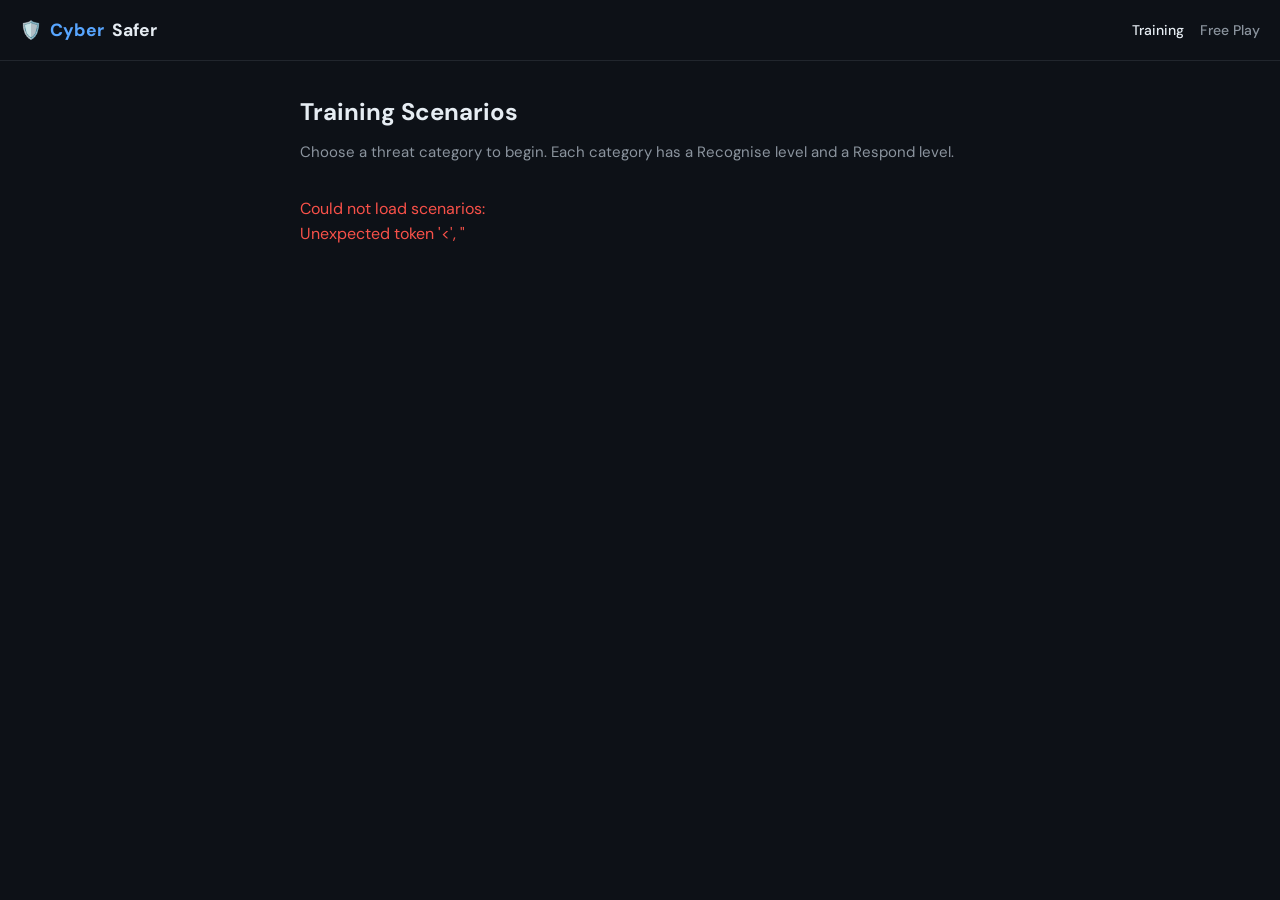
==== static/category.html @ 33333b53 "feat: progressive disclosure UI + recognise/respond tiers Navigation: - scenarios.html → category pi" ====
<!DOCTYPE html>
<html lang="en">
<head>
  <meta charset="UTF-8">
  <meta name="viewport" content="width=device-width, initial-scale=1.0">
  <title>Category — CyberSafer</title>
  <link rel="stylesheet" href="css/styles.css">
  <style>
    .tier-section { margin-bottom: 2.5rem; }
    .tier-header {
      display: flex;
      align-items: center;
      gap: 0.75rem;
      margin-bottom: 1rem;
      padding-bottom: 0.75rem;
      border-bottom: 1px solid var(--border-subtle);
    }
    .tier-icon { font-size: 1.25rem; }
    .tier-title { font-weight: 700; font-size: 1rem; }
    .tier-desc { font-size: 0.8125rem; color: var(--text-muted); margin-top: 0.1rem; }
    .scenario-list { display: flex; flex-direction: column; gap: 0.75rem; }
    .s-card {
      background: var(--surface);
      border: 1px solid var(--border);
      border-radius: var(--radius-lg);
      padding: 1rem 1.25rem;
      cursor: pointer;
      transition: all 0.15s ease;
      display: flex;
      align-items: center;
      gap: 1rem;
    }
    .s-card:hover { border-color: var(--blue); }
    .s-card:active { transform: scale(0.99); }
    .s-card__body { flex: 1; min-width: 0; }
    .s-card__title { font-weight: 600; font-size: 0.9375rem; margin-bottom: 0.3rem; }
    .s-card__desc { font-size: 0.8125rem; color: var(--text-muted); line-height: 1.45;
      white-space: nowrap; overflow: hidden; text-overflow: ellipsis; }
    .s-card__meta { display: flex; gap: 0.4rem; margin-top: 0.5rem; flex-wrap: wrap; align-items: center; }
    .s-card__done {
      width: 24px; height: 24px; border-radius: 50%;
      background: var(--green-dim); border: 1px solid var(--green-border);
      display: flex; align-items: center; justify-content: center;
      font-size: 0.8rem; color: var(--green); flex-shrink: 0;
    }
    .s-card__arrow { color: var(--text-subtle); flex-shrink: 0; transition: all 0.15s; }
    .s-card:hover .s-card__arrow { color: var(--blue); transform: translateX(2px); }

    .recommended-tag {
      display: inline-flex; align-items: center; gap: 0.3rem;
      font-size: 0.7rem; font-weight: 600; text-transform: uppercase;
      letter-spacing: 0.5px; color: var(--blue); background: var(--blue-dim);
      border: 1px solid var(--blue-border); border-radius: 20px;
      padding: 0.15rem 0.5rem;
    }

    .cat-hero {
      padding: 1.5rem 0 0.5rem;
      display: flex;
      align-items: center;
      gap: 1rem;
      margin-bottom: 1.5rem;
    }
    .cat-hero__icon { font-size: 2.5rem; }
    .cat-hero__title { font-size: 1.5rem; font-weight: 700; margin-bottom: 0.25rem; }
    .cat-hero__desc { font-size: 0.9rem; color: var(--text-muted); line-height: 1.5; }
  </style>
</head>
<body>
  <header class="header">
    <a href="scenarios.html" class="header__logo">← <span>Cyber</span>Safer</a>
  </header>

  <div class="container page" style="padding-top:0;">
    <div class="cat-hero">
      <div class="cat-hero__icon" id="cat-icon"></div>
      <div>
        <div class="cat-hero__title" id="cat-title">Loading...</div>
        <div class="cat-hero__desc" id="cat-desc"></div>
      </div>
    </div>

    <div id="tier-recognise" class="tier-section" style="display:none;">
      <div class="tier-header">
        <div class="tier-icon">👁️</div>
        <div>
          <div class="tier-title">Step 1 — Recognise</div>
          <div class="tier-desc">Read a scripted conversation and identify the warning signs</div>
        </div>
      </div>
      <div class="scenario-list" id="list-recognise"></div>
    </div>

    <div id="tier-respond" class="tier-section" style="display:none;">
      <div class="tier-header">
        <div class="tier-icon">💬</div>
        <div>
          <div class="tier-title">Step 2 — Respond</div>
          <div class="tier-desc">Have a live conversation with an AI adversary and practise your responses</div>
        </div>
      </div>
      <div class="scenario-list" id="list-respond"></div>
    </div>
  </div>

  <!-- Content warning modal -->
  <div class="modal-overlay" id="warning-modal" style="display:none;">
    <div class="modal">
      <div class="modal__icon">⚠️</div>
      <h2 class="modal__title" id="warning-title">Content Warning</h2>
      <div class="modal__body" id="warning-body"></div>
      <div class="modal__actions">
        <button class="btn btn--primary" id="warning-proceed">I understand — continue</button>
        <button class="btn btn--ghost" id="warning-cancel">Go back</button>
      </div>
    </div>
  </div>

  <script>
    const CATEGORIES = {
      phishing:      { icon:'🎣', label:'Phishing',       desc:'Fake emails and messages designed to steal your information or trick you into clicking malicious links.' },
      online_scams:  { icon:'💸', label:'Scams',          desc:'Too-good-to-be-true investment offers, fake jobs, and financial fraud.' },
      malware:       { icon:'🦠', label:'Malware',        desc:'Malicious software and fake tech support scams that try to compromise your device.' },
      identity_theft:{ icon:'🪪', label:'Identity Theft', desc:'Attempts to harvest your personal information and take over your accounts.' },
      cyberbullying: { icon:'😤', label:'Cyberbullying',  desc:'Online harassment, threats, and social manipulation in group chats and on social media.' },
      grooming:      { icon:'⚠️', label:'Online Safety',  desc:'Manipulation and grooming tactics used by adults targeting young people online.' },
    };
    const DIFFICULTY_BADGE = {
      beginner:    ['badge--green','Beginner'],
      medium:      ['badge--amber','Intermediate'],
      intermediate:['badge--amber','Intermediate'],
      hard:        ['badge--red','Advanced'],
      advanced:    ['badge--red','Advanced'],
    };

    const params = new URLSearchParams(location.search);
    const catKey = params.get('cat');
    let pendingScenario = null;

    async function load() {
      if (!catKey) { location.href = 'scenarios.html'; return; }

      const meta = CATEGORIES[catKey] || { icon:'🔐', label: catKey, desc:'' };
      document.title = `${meta.label} — CyberSafer`;
      document.getElementById('cat-icon').textContent = meta.icon;
      document.getElementById('cat-title').textContent = meta.label;
      document.getElementById('cat-desc').textContent = meta.desc;

      try {
        const res = await fetch('/api/scenarios');
        const data = await res.json();
        const scenarios = (data.categories || {})[catKey] || [];
        const completed = JSON.parse(localStorage.getItem('cs_completed') || '[]');

        // Fetch full scenario details for tier info
        const details = await Promise.all(
          scenarios.map(s => fetch(`/api/scenario/${encodeURIComponent(s.id)}`).then(r => r.json()))
        );

        const recognise = details.filter(s => s.tier === 'recognise');
        const respond   = details.filter(s => s.tier === 'respond' || !s.tier);

        // Sort respond by difficulty
        const diffOrder = { beginner:0, medium:1, intermediate:1, hard:2, advanced:2 };
        respond.sort((a,b) => (diffOrder[a.difficulty]||1) - (diffOrder[b.difficulty]||1));

        if (recognise.length) {
          document.getElementById('tier-recognise').style.display = 'block';
          document.getElementById('list-recognise').innerHTML =
            recognise.map((s,i) => renderCard(s, completed, i === 0 && !completed.includes(s.id))).join('');
        }

        if (respond.length) {
          document.getElementById('tier-respond').style.display = 'block';
          const recogniseDone = recognise.length === 0 || recognise.every(s => completed.includes(s.id));
          document.getElementById('list-respond').innerHTML =
            respond.map((s,i) => renderCard(s, completed, i === 0 && recogniseDone && !completed.includes(s.id))).join('');
        }

      } catch(e) {
        document.getElementById('cat-title').textContent = 'Error loading scenarios';
      }
    }

    function renderCard(s, completed, recommended) {
      const done = completed.includes(s.id);
      const [diffCls, diffLabel] = DIFFICULTY_BADGE[s.difficulty] || ['badge--subtle', s.difficulty];
      const typeLabel = s.type === 'observe' ? '👁️ Identify' : '💬 Chat';
      const mins = s.estimated_minutes || 5;

      return `
        <div class="s-card" onclick="selectScenario('${s.id}', ${s.content_warning ? 'true' : 'false'}, '${s.type || 'chat'}')">
          <div class="s-card__body">
            <div class="s-card__title">${s.title}</div>
            <div class="s-card__desc">${(s.introduction || '').substring(0, 90)}${s.introduction?.length > 90 ? '…' : ''}</div>
            <div class="s-card__meta">
              <span class="badge ${diffCls}">${diffLabel}</span>
              <span class="badge badge--subtle">${typeLabel}</span>
              <span class="badge badge--subtle">~${mins} min</span>
              ${recommended ? '<span class="recommended-tag">★ Start here</span>' : ''}
            </div>
          </div>
          ${done ? '<div class="s-card__done">✓</div>' : '<div class="s-card__arrow">›</div>'}
        </div>
      `;
    }

    async function selectScenario(id, hasWarning, type) {
      if (hasWarning) {
        const res = await fetch(`/api/scenario/${id}`);
        const s = await res.json();
        pendingScenario = { id, type };
        document.getElementById('warning-title').textContent = `Content Warning — ${s.title}`;
        document.getElementById('warning-body').textContent = s.content_warning_text || 'This scenario deals with a sensitive topic.';
        document.getElementById('warning-modal').style.display = 'flex';
      } else {
        launch(id, type);
      }
    }

    function launch(id, type) {
      if (type === 'observe') {
        location.href = `observe.html?scenario=${encodeURIComponent(id)}`;
      } else {
        location.href = `chat.html?scenario=${encodeURIComponent(id)}`;
      }
    }

    document.getElementById('warning-proceed').onclick = () => {
      document.getElementById('warning-modal').style.display = 'none';
      if (pendingScenario) launch(pendingScenario.id, pendingScenario.type);
    };
    document.getElementById('warning-cancel').onclick = () => {
      document.getElementById('warning-modal').style.display = 'none';
      pendingScenario = null;
    };
    document.getElementById('warning-modal').onclick = e => {
      if (e.target === e.currentTarget) {
        e.currentTarget.style.display = 'none';
        pendingScenario = null;
      }
    };

    load();
  </script>
</body>
</html>
---- static/css/styles.css ----
/* CyberSafer v2 — styles.css
   Aesthetic: Tactical minimalism
   Fonts: DM Sans (body) + DM Mono (chat/code)
   Mobile-first, single stylesheet
*/

@import url('https://fonts.googleapis.com/css2?family=DM+Sans:wght@300;400;500;600;700&family=DM+Mono:wght@400;500&display=swap');

/* ---------- Variables ---------- */
:root {
  --bg:           #0d1117;
  --surface:      #161b22;
  --surface-2:    #1c2128;
  --border:       #30363d;
  --border-subtle:#21262d;

  --blue:         #58a6ff;
  --blue-dim:     rgba(88, 166, 255, 0.15);
  --blue-border:  rgba(88, 166, 255, 0.3);
  --green:        #3fb950;
  --green-dim:    rgba(63, 185, 80, 0.12);
  --green-border: rgba(63, 185, 80, 0.3);
  --amber:        #d29922;
  --amber-dim:    rgba(210, 153, 34, 0.12);
  --red:          #f85149;
  --red-dim:      rgba(248, 81, 73, 0.12);

  --text:         #e6edf3;
  --text-muted:   #8b949e;
  --text-subtle:  #484f58;

  --radius:       8px;
  --radius-lg:    12px;
  --radius-xl:    16px;
  --transition:   0.15s ease;

  --font-body:    'DM Sans', system-ui, sans-serif;
  --font-mono:    'DM Mono', 'Courier New', monospace;
}

/* ---------- Reset ---------- */
*, *::before, *::after { box-sizing: border-box; margin: 0; padding: 0; }
html { font-size: 16px; -webkit-text-size-adjust: 100%; }
body {
  font-family: var(--font-body);
  background: var(--bg);
  color: var(--text);
  line-height: 1.6;
  min-height: 100vh;
  overflow-x: hidden;
}
a { color: var(--blue); text-decoration: none; }
a:hover { text-decoration: underline; }
button { cursor: pointer; font-family: var(--font-body); }
img { max-width: 100%; }

/* ---------- Layout ---------- */
.container {
  width: 100%;
  max-width: 680px;
  margin: 0 auto;
  padding: 0 1.25rem;
}
.container--wide {
  max-width: 960px;
}

/* ---------- Header ---------- */
.header {
  border-bottom: 1px solid var(--border-subtle);
  padding: 1rem 1.25rem;
  display: flex;
  align-items: center;
  justify-content: space-between;
  position: sticky;
  top: 0;
  background: var(--bg);
  z-index: 100;
}
.header__logo {
  font-size: 1.1rem;
  font-weight: 700;
  color: var(--text);
  text-decoration: none;
  display: flex;
  align-items: center;
  gap: 0.5rem;
}
.header__logo span { color: var(--blue); }
.header__nav { display: flex; gap: 1rem; }
.header__nav a {
  font-size: 0.875rem;
  color: var(--text-muted);
  font-weight: 500;
}
.header__nav a:hover { color: var(--text); text-decoration: none; }

/* ---------- Buttons ---------- */
.btn {
  display: inline-flex;
  align-items: center;
  gap: 0.5rem;
  padding: 0.625rem 1.25rem;
  border-radius: var(--radius);
  font-size: 0.9375rem;
  font-weight: 600;
  border: none;
  transition: all var(--transition);
  white-space: nowrap;
}
.btn--primary {
  background: var(--blue);
  color: #fff;
}
.btn--primary:hover { background: #79b8ff; }
.btn--secondary {
  background: var(--surface-2);
  color: var(--text);
  border: 1px solid var(--border);
}
.btn--secondary:hover { border-color: var(--blue); color: var(--blue); }
.btn--ghost {
  background: transparent;
  color: var(--text-muted);
  border: 1px solid var(--border);
}
.btn--ghost:hover { color: var(--text); border-color: var(--border); }
.btn--danger {
  background: var(--red-dim);
  color: var(--red);
  border: 1px solid rgba(248,81,73,0.3);
}
.btn--danger:hover { background: rgba(248,81,73,0.25); }
.btn--lg { padding: 0.875rem 2rem; font-size: 1rem; border-radius: var(--radius-lg); }
.btn--sm { padding: 0.375rem 0.75rem; font-size: 0.8125rem; }
.btn--full { width: 100%; justify-content: center; }
.btn:disabled { opacity: 0.5; cursor: not-allowed; }

/* ---------- Cards ---------- */
.card {
  background: var(--surface);
  border: 1px solid var(--border);
  border-radius: var(--radius-lg);
  padding: 1.25rem;
  transition: border-color var(--transition);
}
.card--interactive { cursor: pointer; }
.card--interactive:hover { border-color: var(--blue); }
.card--interactive:active { transform: scale(0.99); }

/* ---------- Badges ---------- */
.badge {
  display: inline-flex;
  align-items: center;
  gap: 0.3rem;
  padding: 0.2rem 0.6rem;
  border-radius: 20px;
  font-size: 0.75rem;
  font-weight: 600;
  text-transform: uppercase;
  letter-spacing: 0.5px;
}
.badge--blue   { background: var(--blue-dim);  color: var(--blue);  border: 1px solid var(--blue-border); }
.badge--green  { background: var(--green-dim); color: var(--green); border: 1px solid var(--green-border); }
.badge--amber  { background: var(--amber-dim); color: var(--amber); border: 1px solid rgba(210,153,34,0.3); }
.badge--red    { background: var(--red-dim);   color: var(--red);   border: 1px solid rgba(248,81,73,0.3); }
.badge--subtle { background: var(--surface-2); color: var(--text-muted); border: 1px solid var(--border); }

/* ---------- Flag chip (animated) ---------- */
.flag-chip {
  display: inline-flex;
  align-items: center;
  gap: 0.35rem;
  padding: 0.3rem 0.7rem;
  background: var(--green-dim);
  border: 1px solid var(--green-border);
  border-radius: 20px;
  font-size: 0.8rem;
  font-weight: 600;
  color: var(--green);
  animation: flagPop 0.4s cubic-bezier(0.175, 0.885, 0.32, 1.275) forwards;
}
@keyframes flagPop {
  0%   { transform: scale(0.6); opacity: 0; }
  70%  { transform: scale(1.08); }
  100% { transform: scale(1); opacity: 1; }
}

/* ---------- Score ring ---------- */
.score-ring {
  display: flex;
  flex-direction: column;
  align-items: center;
  gap: 0.5rem;
}
.score-ring svg { transform: rotate(-90deg); }
.score-ring__label {
  font-size: 2rem;
  font-weight: 700;
  color: var(--text);
  font-variant-numeric: tabular-nums;
}
.score-ring__sublabel {
  font-size: 0.875rem;
  color: var(--text-muted);
}

/* ---------- Category tabs ---------- */
.tabs {
  display: flex;
  gap: 0.5rem;
  flex-wrap: wrap;
  margin-bottom: 1.5rem;
}
.tab {
  padding: 0.4rem 1rem;
  border-radius: 20px;
  font-size: 0.875rem;
  font-weight: 500;
  border: 1px solid var(--border);
  background: transparent;
  color: var(--text-muted);
  transition: all var(--transition);
}
.tab:hover { color: var(--text); border-color: var(--blue); }
.tab--active {
  background: var(--blue-dim);
  color: var(--blue);
  border-color: var(--blue-border);
}

/* ---------- Chat ---------- */
.chat-layout {
  display: flex;
  flex-direction: column;
  height: 100dvh;
}
.chat-header {
  padding: 0.875rem 1.25rem;
  border-bottom: 1px solid var(--border-subtle);
  display: flex;
  align-items: center;
  gap: 1rem;
  background: var(--bg);
  flex-shrink: 0;
}
.chat-header__info { flex: 1; min-width: 0; }
.chat-header__name {
  font-weight: 600;
  font-size: 0.9375rem;
  white-space: nowrap;
  overflow: hidden;
  text-overflow: ellipsis;
}
.chat-header__meta {
  font-size: 0.8rem;
  color: var(--text-muted);
}
.chat-header__actions { display: flex; gap: 0.5rem; flex-shrink: 0; }

.flag-counter {
  display: flex;
  align-items: center;
  gap: 0.4rem;
  font-size: 0.8125rem;
  font-weight: 600;
  color: var(--text-muted);
  background: var(--surface);
  border: 1px solid var(--border);
  border-radius: 20px;
  padding: 0.3rem 0.75rem;
  transition: all var(--transition);
}
.flag-counter.has-flags {
  color: var(--green);
  background: var(--green-dim);
  border-color: var(--green-border);
}

.chat-messages {
  flex: 1;
  overflow-y: auto;
  padding: 1.25rem;
  display: flex;
  flex-direction: column;
  gap: 1rem;
  scroll-behavior: smooth;
}
.chat-messages::-webkit-scrollbar { width: 4px; }
.chat-messages::-webkit-scrollbar-track { background: transparent; }
.chat-messages::-webkit-scrollbar-thumb { background: var(--border); border-radius: 2px; }

.message {
  display: flex;
  gap: 0.75rem;
  max-width: 85%;
  animation: msgIn 0.2s ease forwards;
}
@keyframes msgIn {
  from { opacity: 0; transform: translateY(6px); }
  to   { opacity: 1; transform: translateY(0); }
}
.message--user {
  align-self: flex-end;
  flex-direction: row-reverse;
}
.message--adversary { align-self: flex-start; }
.message--system {
  align-self: center;
  max-width: 100%;
}

.message__avatar {
  width: 2rem;
  height: 2rem;
  border-radius: 50%;
  display: flex;
  align-items: center;
  justify-content: center;
  font-size: 1rem;
  flex-shrink: 0;
  background: var(--surface-2);
  border: 1px solid var(--border);
}
.message--user .message__avatar {
  background: var(--blue-dim);
  border-color: var(--blue-border);
}

.message__bubble {
  padding: 0.75rem 1rem;
  border-radius: var(--radius-lg);
  font-size: 0.9375rem;
  line-height: 1.55;
  font-family: var(--font-mono);
  font-size: 0.875rem;
}
.message--adversary .message__bubble {
  background: var(--surface);
  border: 1px solid var(--border);
  border-top-left-radius: 4px;
  color: var(--text);
}
.message--user .message__bubble {
  background: var(--blue-dim);
  border: 1px solid var(--blue-border);
  border-top-right-radius: 4px;
  color: var(--text);
}
.message--system .message__bubble {
  background: var(--green-dim);
  border: 1px solid var(--green-border);
  color: var(--green);
  font-family: var(--font-body);
  font-size: 0.875rem;
  font-weight: 500;
  text-align: center;
  width: 100%;
}

.message__flags {
  display: flex;
  flex-wrap: wrap;
  gap: 0.4rem;
  margin-top: 0.5rem;
}

.typing-indicator {
  display: flex;
  gap: 4px;
  padding: 0.75rem 1rem;
  background: var(--surface);
  border: 1px solid var(--border);
  border-radius: var(--radius-lg);
  border-top-left-radius: 4px;
  width: fit-content;
}
.typing-dot {
  width: 6px; height: 6px;
  background: var(--text-muted);
  border-radius: 50%;
  animation: typingBounce 1.2s infinite;
}
.typing-dot:nth-child(2) { animation-delay: 0.2s; }
.typing-dot:nth-child(3) { animation-delay: 0.4s; }
@keyframes typingBounce {
  0%, 80%, 100% { transform: translateY(0); opacity: 0.4; }
  40% { transform: translateY(-5px); opacity: 1; }
}

.chat-input-area {
  padding: 1rem 1.25rem;
  border-top: 1px solid var(--border-subtle);
  background: var(--bg);
  flex-shrink: 0;
}
.chat-input-row {
  display: flex;
  gap: 0.75rem;
  align-items: flex-end;
}
.chat-input {
  flex: 1;
  background: var(--surface);
  border: 1px solid var(--border);
  border-radius: var(--radius-lg);
  padding: 0.75rem 1rem;
  color: var(--text);
  font-family: var(--font-body);
  font-size: 0.9375rem;
  resize: none;
  min-height: 48px;
  max-height: 140px;
  line-height: 1.5;
  transition: border-color var(--transition);
  overflow-y: auto;
}
.chat-input:focus { outline: none; border-color: var(--blue); }
.chat-input::placeholder { color: var(--text-subtle); }
.chat-send {
  width: 48px;
  height: 48px;
  border-radius: var(--radius-lg);
  background: var(--blue);
  border: none;
  color: #fff;
  font-size: 1.1rem;
  display: flex;
  align-items: center;
  justify-content: center;
  flex-shrink: 0;
  transition: background var(--transition);
}
.chat-send:hover { background: #79b8ff; }
.chat-send:disabled { background: var(--border); }

/* ---------- Modal ---------- */
.modal-overlay {
  position: fixed;
  inset: 0;
  background: rgba(0,0,0,0.75);
  display: flex;
  align-items: center;
  justify-content: center;
  z-index: 200;
  padding: 1.25rem;
  animation: fadeIn 0.2s ease;
}
@keyframes fadeIn { from { opacity: 0; } to { opacity: 1; } }
.modal {
  background: var(--surface);
  border: 1px solid var(--border);
  border-radius: var(--radius-xl);
  padding: 2rem;
  max-width: 480px;
  width: 100%;
  animation: slideUp 0.25s ease;
}
@keyframes slideUp {
  from { transform: translateY(16px); opacity: 0; }
  to   { transform: translateY(0); opacity: 1; }
}
.modal__icon { font-size: 2.5rem; margin-bottom: 1rem; }
.modal__title { font-size: 1.25rem; font-weight: 700; margin-bottom: 0.75rem; }
.modal__body { color: var(--text-muted); line-height: 1.65; margin-bottom: 1.5rem; font-size: 0.9375rem; }
.modal__actions { display: flex; gap: 0.75rem; flex-wrap: wrap; }

/* ---------- Page sections ---------- */
.page { padding: 2rem 0 4rem; }
.page__title { font-size: 1.5rem; font-weight: 700; margin-bottom: 0.5rem; }
.page__subtitle { color: var(--text-muted); margin-bottom: 2rem; font-size: 0.9375rem; }

.scenario-grid {
  display: grid;
  grid-template-columns: 1fr;
  gap: 0.875rem;
}

.scenario-card {
  background: var(--surface);
  border: 1px solid var(--border);
  border-radius: var(--radius-lg);
  padding: 1.25rem;
  cursor: pointer;
  transition: all var(--transition);
  position: relative;
  display: flex;
  flex-direction: column;
  gap: 0.75rem;
}
.scenario-card:hover { border-color: var(--blue); transform: translateY(-1px); }
.scenario-card:active { transform: translateY(0); }
.scenario-card__header { display: flex; align-items: flex-start; justify-content: space-between; gap: 1rem; }
.scenario-card__title { font-weight: 600; font-size: 0.9375rem; line-height: 1.3; }
.scenario-card__desc { font-size: 0.875rem; color: var(--text-muted); line-height: 1.5; }
.scenario-card__meta { display: flex; gap: 0.5rem; align-items: center; flex-wrap: wrap; }
.scenario-card__done {
  position: absolute;
  top: 1rem; right: 1rem;
  width: 22px; height: 22px;
  background: var(--green-dim);
  border: 1px solid var(--green-border);
  border-radius: 50%;
  display: flex; align-items: center; justify-content: center;
  font-size: 0.75rem;
  color: var(--green);
}

/* ---------- Results / Debrief ---------- */
.results-page { padding: 2rem 1.25rem 4rem; max-width: 600px; margin: 0 auto; }
.results-header { text-align: center; margin-bottom: 2.5rem; }
.results-score { margin: 1.5rem auto; }
.results-flags { margin-bottom: 2rem; }
.results-flags__title { font-size: 0.8125rem; font-weight: 600; text-transform: uppercase; letter-spacing: 1px; color: var(--text-muted); margin-bottom: 0.75rem; }
.results-flags__list { display: flex; flex-wrap: wrap; gap: 0.5rem; }
.flag-item {
  display: inline-flex;
  align-items: center;
  gap: 0.4rem;
  padding: 0.35rem 0.75rem;
  border-radius: 20px;
  font-size: 0.8rem;
  font-weight: 500;
}
.flag-item--found { background: var(--green-dim); color: var(--green); border: 1px solid var(--green-border); }
.flag-item--missed { background: var(--surface-2); color: var(--text-muted); border: 1px solid var(--border); }
.debrief-box {
  background: var(--surface);
  border: 1px solid var(--border);
  border-radius: var(--radius-lg);
  padding: 1.5rem;
  margin-bottom: 1.5rem;
  font-size: 0.9375rem;
  line-height: 1.7;
  color: var(--text-muted);
}
.debrief-box p { margin-bottom: 0.75rem; }
.debrief-box p:last-child { margin-bottom: 0; }
.debrief-box strong { color: var(--text); }
.resources-box {
  background: var(--blue-dim);
  border: 1px solid var(--blue-border);
  border-radius: var(--radius-lg);
  padding: 1.25rem;
  margin-bottom: 1.5rem;
}
.resources-box__title { font-weight: 600; margin-bottom: 0.75rem; font-size: 0.875rem; color: var(--blue); }
.resource-link {
  display: flex;
  align-items: center;
  gap: 0.5rem;
  color: var(--text-muted);
  font-size: 0.875rem;
  padding: 0.3rem 0;
}
.resource-link:hover { color: var(--blue); }
.learning-list { list-style: none; }
.learning-list li {
  padding: 0.5rem 0;
  padding-left: 1.25rem;
  position: relative;
  font-size: 0.9rem;
  color: var(--text-muted);
  border-bottom: 1px solid var(--border-subtle);
}
.learning-list li:last-child { border-bottom: none; }
.learning-list li::before {
  content: '→';
  position: absolute;
  left: 0;
  color: var(--blue);
}

/* ---------- Hero (index) ---------- */
.hero {
  padding: 4rem 1.25rem 3rem;
  text-align: center;
  max-width: 560px;
  margin: 0 auto;
}
.hero__icon { font-size: 3.5rem; margin-bottom: 1.5rem; }
.hero__title {
  font-size: clamp(1.75rem, 5vw, 2.5rem);
  font-weight: 700;
  line-height: 1.2;
  margin-bottom: 1rem;
}
.hero__title span { color: var(--blue); }
.hero__desc {
  color: var(--text-muted);
  font-size: 1.0625rem;
  line-height: 1.65;
  margin-bottom: 2.5rem;
}
.hero__actions {
  display: flex;
  gap: 0.875rem;
  justify-content: center;
  flex-wrap: wrap;
}
.hero__stats {
  display: flex;
  gap: 2rem;
  justify-content: center;
  margin-top: 3rem;
  flex-wrap: wrap;
}
.hero__stat { text-align: center; }
.hero__stat-num { font-size: 1.5rem; font-weight: 700; color: var(--blue); }
.hero__stat-label { font-size: 0.8125rem; color: var(--text-muted); margin-top: 0.25rem; }

/* ---------- Warning banner ---------- */
.warning-banner {
  background: var(--amber-dim);
  border: 1px solid rgba(210,153,34,0.3);
  border-radius: var(--radius-lg);
  padding: 1.25rem;
  display: flex;
  gap: 1rem;
  margin-bottom: 1.5rem;
}
.warning-banner__icon { font-size: 1.5rem; flex-shrink: 0; }
.warning-banner__title { font-weight: 600; color: var(--amber); margin-bottom: 0.4rem; }
.warning-banner__body { font-size: 0.875rem; color: var(--text-muted); line-height: 1.55; }

/* ---------- Utility ---------- */
.mt-1 { margin-top: 0.5rem; }
.mt-2 { margin-top: 1rem; }
.mt-3 { margin-top: 1.5rem; }
.mb-1 { margin-bottom: 0.5rem; }
.mb-2 { margin-bottom: 1rem; }
.mb-3 { margin-bottom: 1.5rem; }
.text-muted { color: var(--text-muted); }
.text-center { text-align: center; }
.divider { height: 1px; background: var(--border-subtle); margin: 1.5rem 0; }
.visually-hidden { position: absolute; width: 1px; height: 1px; overflow: hidden; clip: rect(0,0,0,0); }

/* ---------- Responsive ---------- */
@media (min-width: 600px) {
  .scenario-grid { grid-template-columns: 1fr 1fr; }
  .modal { padding: 2.5rem; }
  .results-page { padding: 3rem 2rem 5rem; }
}
@media (min-width: 960px) {
  .scenario-grid { grid-template-columns: repeat(3, 1fr); }
}
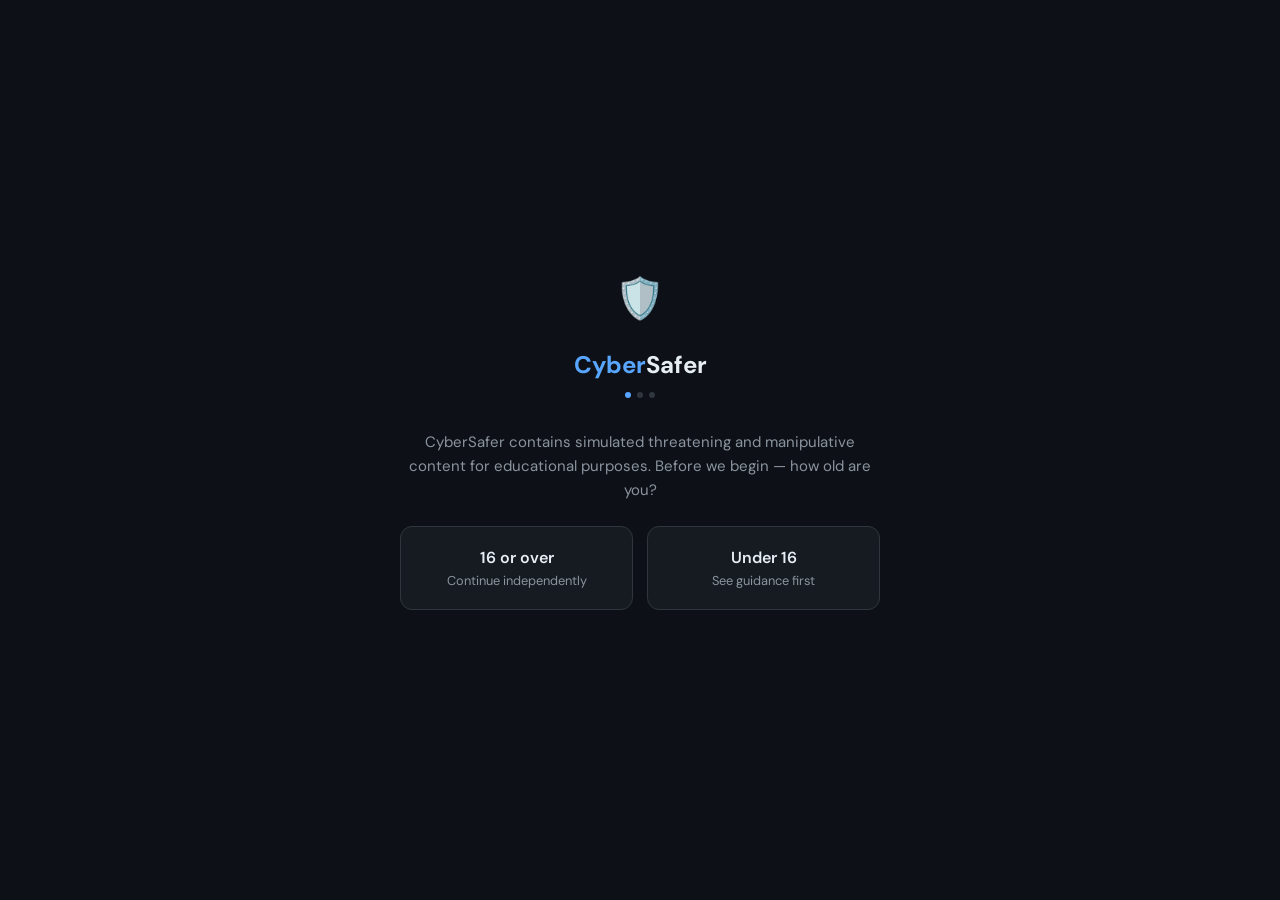
==== commit d9b3ca50: "feat: onboarding gate + privacy notice onboarding.html: - 3-step flow: age check → guidance (under 1" ====
--- a/static/category.html
+++ b/static/category.html
@@ -2,6 +2,7 @@
 <html lang="en">
 <head>
   <meta charset="UTF-8">
+  <meta name="robots" content="noindex,nofollow">
   <meta name="viewport" content="width=device-width, initial-scale=1.0">
   <title>Category — CyberSafer</title>
   <link rel="stylesheet" href="css/styles.css">
@@ -67,6 +68,12 @@
   </style>
 </head>
 <body>
+  <script>
+    // Onboarding gate — redirect if not yet completed
+    if (!localStorage.getItem('cs_onboarded')) {
+      window.location.replace('onboarding.html');
+    }
+  </script>
   <header class="header">
     <a href="scenarios.html" class="header__logo">← <span>Cyber</span>Safer</a>
   </header>
